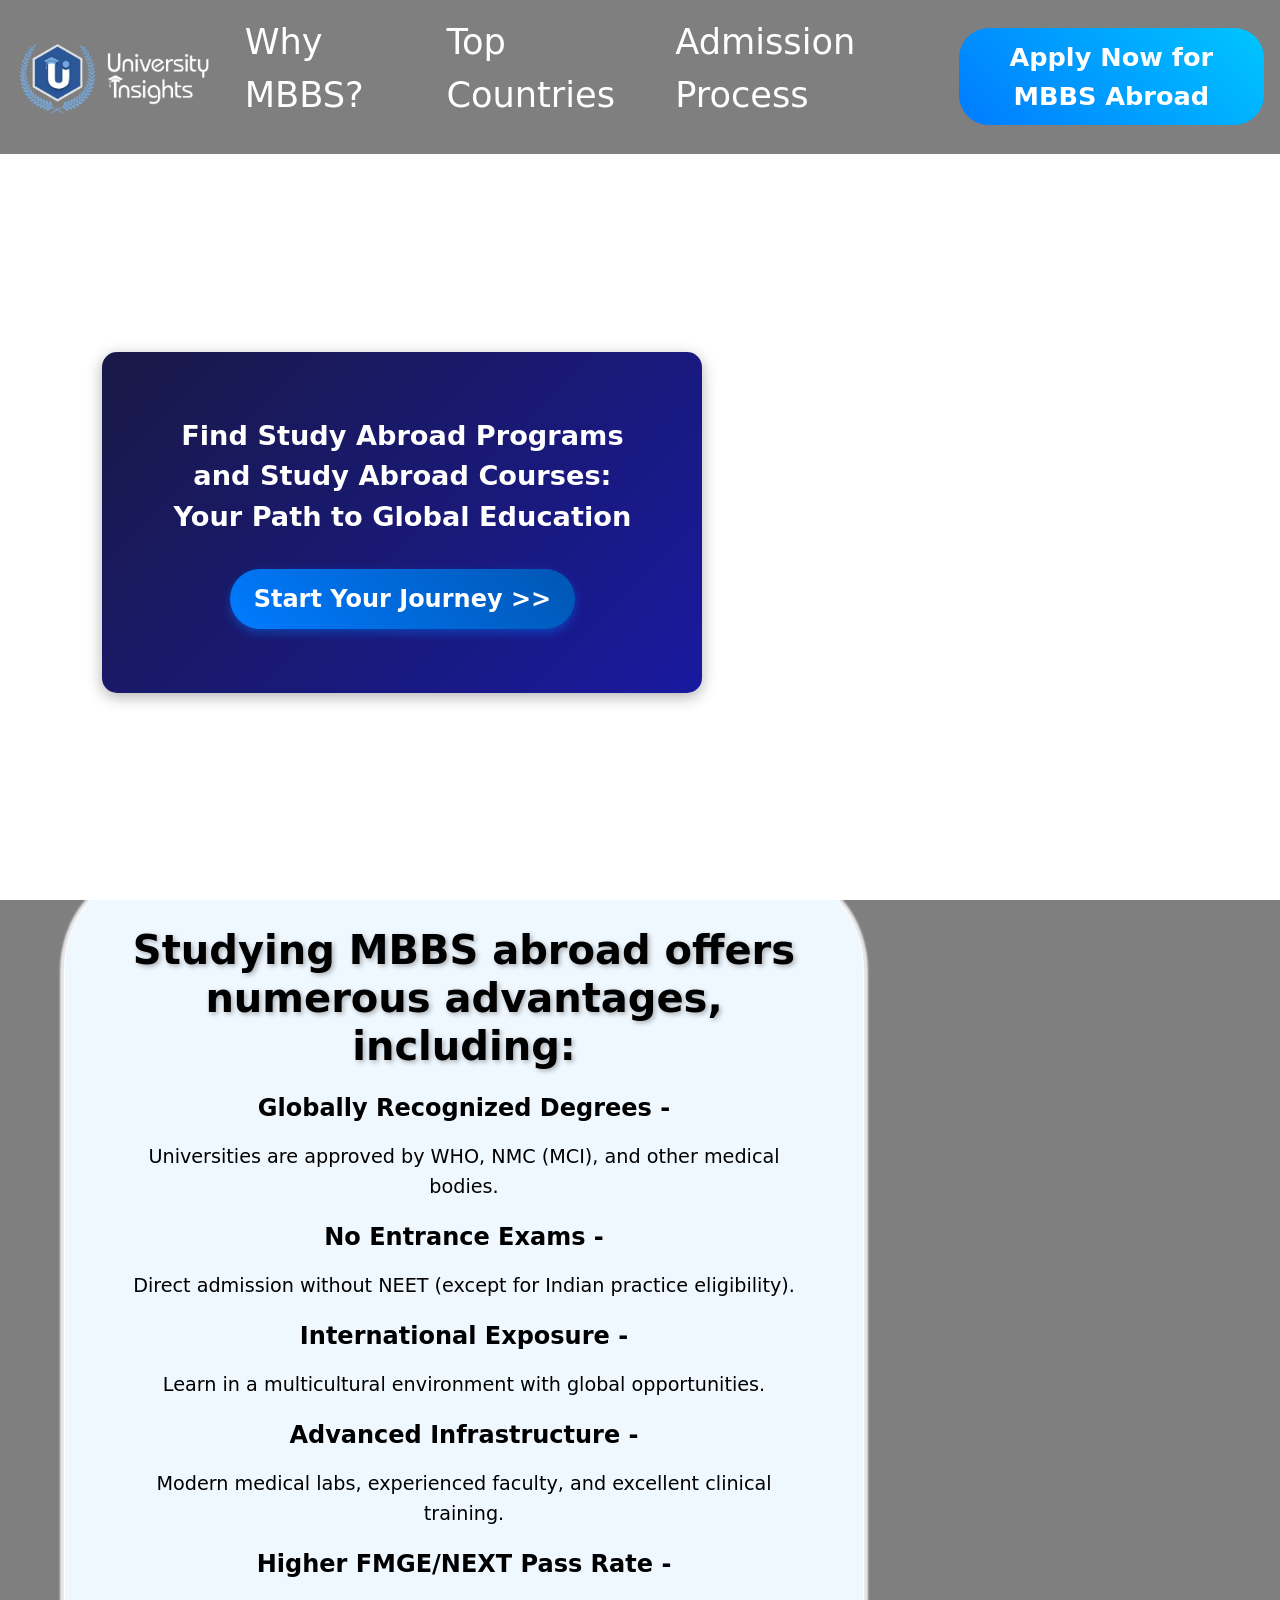
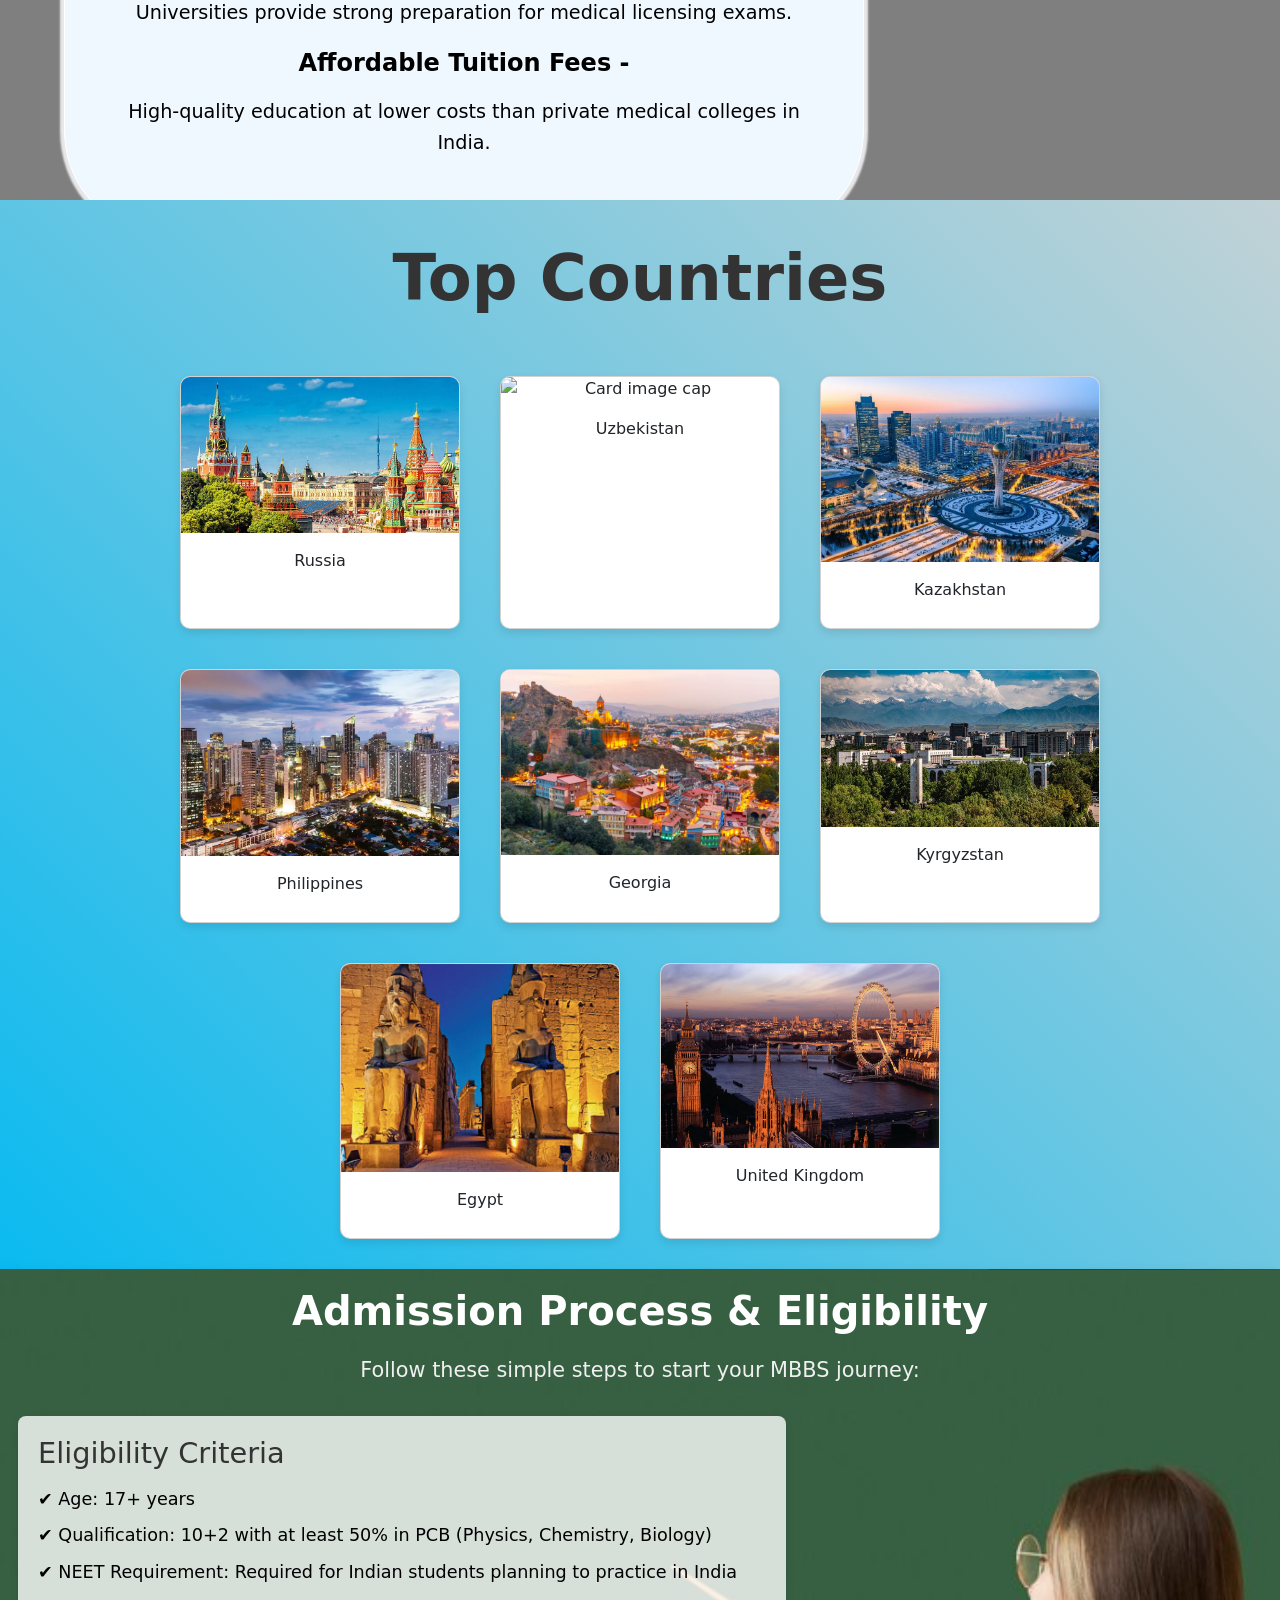
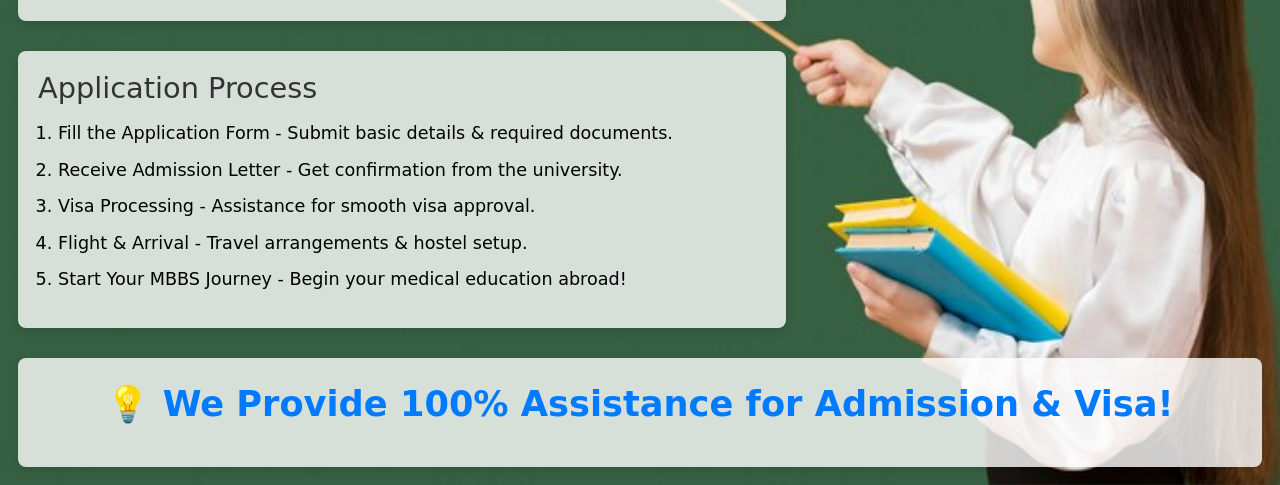
==== frontend/index.html @ bca9f24b "Initial commit with admission form" ====
<!DOCTYPE html>
<html lang="en">
<head>
    <meta charset="UTF-8">
    <meta name="viewport" content="width=device-width, initial-scale=1.0">
    <link href="https://cdn.jsdelivr.net/npm/bootstrap@5.3.3/dist/css/bootstrap.min.css" rel="stylesheet">
    <title>Study MBBS Abroad</title>
    <link rel="stylesheet" href="./css/index.css">
</head>
<body>
    <div class="my-container">
        <video autoplay muted loop class="bg-video">
            <source src="./assets/bg-video.mp4" type="video/mp4">
            Your browser does not support the video tag.
        </video>

        <nav>
            <div class="hero-section">
                <div class="logo">
                    <img src="./assets/logo.webp" alt="University Insights"/>
                </div>

                <!-- Hamburger Icon (Only on Mobile) -->
                <div class="menu-icon" onclick="toggleMenu()">
                    ☰
                </div>

           
                <div class="sidebar" id="sidebar">
                    <ul class="sidebar-items">
                        <li onclick="closeMenu()">✖</li> 
                        <li><a href="#why">Why MBBS?</a></li>
                        <li><a href="#top-countries">Top Countries</a></li>
                        <li><a href="#admission-process">Admission Process</a></li>
                        <li><button class="apply-btn" onclick="window.location.href='admission.html'">Apply Now for MBBS Abroad</button></li> 
                    </ul>
                </div>

                
                <ul class="list-items">
                    <li><a href="#why">Why MBBS?</a></li>
                    <li><a href="#top-countries">Top Countries</a></li>
                    <li><a href="#admission-process">Admission Process</a></li>
                </ul>

    
                <div class="cta-btn">
                    <button class="apply-btn" id="desktop-apply-btn" onclick="window.location.href='admission.html'">Apply Now for MBBS Abroad</button>
                </div>
            </div>
        </nav>
        <div class="welcome">
            <p>Find Study Abroad Programs and Study Abroad Courses: Your Path to Global Education</p>
            <button class="welcome-btn" onclick="window.location.href='admission.html'">Start Your Journey >></button>
        </div>
    </div>
    <div class="why" id="why">
        <video autoplay muted loop class="why-video">
            <source src="./assets/why3.mp4" type="video/mp4">
            Your browser does not support the video tag.
        </video>
        <div class="why-content">
        <h1>Studying MBBS abroad offers numerous advantages, including:</h1>

        <p class="heading">Globally Recognized Degrees -</p>
        <p class="content">Universities are approved by WHO, NMC (MCI), and other medical bodies.</p>
        <p class="heading">No Entrance Exams - </p>
        <p class="content">Direct admission without NEET (except for Indian practice eligibility).</p>
        <p class="heading">International Exposure - </p>
        <p class="content">Learn in a multicultural environment with global opportunities.</p>
        <p class="heading">Advanced Infrastructure - </p>
        <p class="content">Modern medical labs, experienced faculty, and excellent clinical training.</p>
        <p class="heading">Higher FMGE/NEXT Pass Rate -</p>
        <p class="content">Universities provide strong preparation for medical licensing exams.</p>
        <p class="heading">Affordable Tuition Fees -</p> 
        <p class="content">High-quality education at lower costs than private medical colleges in India.</p>
    </div>
    </div>
    <div class="countries" id="top-countries">
        <div class="top-countries-heading">Top Countries</div>
        <div class="countries-cards">
        <div class="card" style="width: 18rem;">
            <img class="card-img-top" src="./assets/russia.jpg" alt="Card image cap">
            <div class="card-body">
              <p class="card-text">Russia</p>
            </div>
          </div>

          <div class="card" style="width: 18rem;">
            <img class="card-img-top" src="./assets/Uzbekistan.jpg" alt="Card image cap">
            <div class="card-body">
              <p class="card-text">Uzbekistan</p>
            </div>
          </div>

          <div class="card" style="width: 18rem;">
            <img class="card-img-top" src="./assets/kazakhstan.jpeg"  alt="Card image cap">
            <div class="card-body">
              <p class="card-text">Kazakhstan</p>
            </div>
          </div>

          <div class="card" style="width: 18rem;">
            <img class="card-img-top" src="./assets/philippines.webp"  alt="Card image cap">
            <div class="card-body">
              <p class="card-text">Philippines</p>
            </div>
          </div>

          <div class="card" style="width: 18rem;">
            <img class="card-img-top" src="./assets/georgia.jpeg"  alt="Card image cap">
            <div class="card-body">
              <p class="card-text">Georgia</p>
            </div>
          </div>

          <div class="card" style="width: 18rem;">
            <img class="card-img-top" src="./assets/Kyrgyzstan.jpg"  alt="Card image cap">
            <div class="card-body">
              <p class="card-text">Kyrgyzstan</p>
            </div>
          </div>

          <div class="card" style="width: 18rem;">
            <img class="card-img-top" src="./assets/egypt.webp"  alt="Card image cap">
            <div class="card-body">
              <p class="card-text">Egypt</p>
            </div>
          </div>

          <div class="card" style="width: 18rem;">
            <img class="card-img-top" src="./assets/uk.webp"  alt="Card image cap">
            <div class="card-body">
              <p class="card-text">United Kingdom</p>
            </div>
        </div>
        </div>
    </div>
    <div class="admission-process" id="admission-process">
    <h2>Admission Process & Eligibility</h2>
    <p class="intro">Follow these simple steps to start your MBBS journey:</p>
    
    <div class="eligibility">
        <h3>Eligibility Criteria</h3>
        <ul>
            <li>✔ Age: 17+ years</li>
            <li>✔ Qualification: 10+2 with at least 50% in PCB (Physics, Chemistry, Biology)</li>
            <li>✔ NEET Requirement: Required for Indian students planning to practice in India</li>
        </ul>
    </div>

    <div class="application-process">
        <h3>Application Process</h3>
        <ol>
            <li>Fill the Application Form - Submit basic details & required documents.</li>
            <li>Receive Admission Letter - Get confirmation from the university.</li>
            <li>Visa Processing - Assistance for smooth visa approval.</li>
            <li>Flight & Arrival - Travel arrangements & hostel setup.</li>
            <li>Start Your MBBS Journey - Begin your medical education abroad!</li>
        </ol>
    </div>

    <div class="assistance">
        <p>💡 We Provide 100% Assistance for Admission & Visa!</p>
    </div>
</div>

    <script src="./js/script.js"></script>
</body>
</html>
---- frontend/css/index.css ----
/* General Reset */
* {
    margin: 0;
    padding: 0;
    box-sizing: border-box;
}

.my-container {
    position: relative;
    width: 100%;
    height: 100vh;
    overflow: hidden; 
}

/* Background Video */
.bg-video {
    position: absolute;
    top: 50%;
    left: 50%;
    transform: translate(-50%, -50%);
    width: 100%;
    height: 100%;
    object-fit: cover; 
    z-index: -1; 
}


/* Navigation Bar */
.hero-section {
    display: flex;
    justify-content: space-between;
    align-items: center;
    padding: 1rem;
    background-color: rgba(0, 0, 0, 0.5);
}

/* Logo */
.logo img {
    height: 80px;
    width: auto;
}

/* Desktop Menu */
.list-items {
    display: flex;
    gap: 20px;
    width: 120vh;
    justify-content: space-around;
}

.list-items li {
    list-style: none;
    color: white;
    cursor: pointer;
    font-size: 2.2rem; /* Default size */
}
.list-items a{
    color: white;
    text-decoration: none;
}
.list-items li:hover{
    text-decoration: underline;
}


.apply-btn {
    font-size: 1.6rem;
    font-weight: bold;
    padding: 10px 20px;
    background: linear-gradient(45deg, #007bff, #00c6ff); /* Blue Gradient */
    color: white;
    border: none;
    border-radius: 30px;
    cursor: pointer;
    transition: all 0.3s ease-in-out;
}


/* Welcome Section */
.welcome {
    background: linear-gradient(135deg, rgba(0, 0, 50, 0.9), rgba(0, 0, 150, 0.9));
    width: 80%;
    max-width: 600px;
    padding: 20px;
    border-radius: 15px;
    margin-top: 22vh;
    padding: 5%;
    margin-left: 8vw;
    display: flex;
    flex-direction: column;
    justify-content: center;
    align-items: center;
    text-align: center;
    font-size: 1.7rem;
    color: white;
    font-weight: bold;
    box-shadow: 0px 4px 15px rgba(0, 0, 0, 0.3);
    transition: transform 0.3s ease-in-out;
}



/* Button Styling */
.welcome-btn {
    margin-top: 15px;
    font-size: 1.5rem;
    font-weight: bold;
    padding: 12px 24px;
    background: linear-gradient(45deg, #007bff, #0056b3);
    color: white;
    border: none;
    border-radius: 30px;
    cursor: pointer;
    transition: all 0.3s ease-in-out;
    box-shadow: 0px 4px 10px rgba(0, 123, 255, 0.4);
}

/* Hover Effect */
.welcome-btn:hover {
    background: linear-gradient(45deg, #0056b3, #007bff);
    transform: scale(1.1);
}

/* Active (Click) Effect */
.welcome-btn:active {
    transform: scale(0.95);
    box-shadow: 0px 2px 5px rgba(0, 123, 255, 0.6);
}

/* Responsive Adjustments */
@media (max-width: 768px) {
    .welcome {
        font-size: 1.2rem;
        width: 90%;
    }
    .welcome-btn {
        font-size: 1rem;
        padding: 10px 20px;
    }
}


.apply-btn:hover{
    background: linear-gradient(45deg, #001aff, #006eff); 
}
/* Mobile Menu Icon */
.menu-icon {
    display: none;
    font-size: 2rem;
    cursor: pointer;
    color: white;
}

/* Sidebar (Mobile Menu) */
.sidebar {
    position: fixed;
    top: 0;
    right: -250px; /* Initially hidden */
    width: 250px;
    height: 100%;
    background-color: rgba(0, 0, 0, 0.9);
    transition: right 0.3s ease-in-out;
    padding-top: 50px;
    z-index: 1000;
}

/* Sidebar Items */
.sidebar-items {
    list-style: none;
    padding: 0;
    text-align: center;
}

.sidebar-items li {
    color: white;
    padding: 15px;
    font-size: 1.5rem;
    cursor: pointer;
    transition: 0.3s;
}

.sidebar-items a{
    color: white;
    text-decoration: none;
}

.sidebar-items li:hover {
    background: rgba(255, 255, 255, 0.2);
}

/* Close Button */
.sidebar-items li:first-child {
    font-size: 2rem;
}

/* Sidebar Apply Button */
.sidebar-items li .apply-btn {
    display: block;
    width: 90%;
    margin: 10px auto;
}

/* 🔹 Tablet View (481px - 1024px) */
@media (max-width: 1024px) {
    .list-items li {
        font-size: 1rem; /* Smaller font size for tablets */
    }
    .apply-btn{
        font-size: 1rem;
    }
}

/* 🔹 Mobile View (<= 768px) */
@media (max-width: 768px) {
    .list-items {
        display: none; /* Hide desktop menu */
    }
    .menu-icon {
        display: block; /* Show menu icon */
    }
    #desktop-apply-btn {
        display: none; /* Hide Apply Button on Navbar */
    }
}

/* Why Section */
.why {
    position: relative;
    width: 100%;
    height: 100vh; /* Full viewport height */
    display: flex;
    align-items: center;
    padding-left: 5vw;
    text-align: center;
    color: white;
    overflow: hidden;
}

/* Background Video */
.why-video {
    position: absolute;
    top: 50%;
    left: 50%;
    width: 100%;
    height: 100%;
    object-fit: cover; /* Ensures the video covers the entire section */
    transform: translate(-50%, -50%);
    z-index: -1;
}

/* Dark Overlay for Readability */
.why::before {
    content: "";
    position: absolute;
    top: 0;
    left: 0;
    width: 100%;
    height: 100%;
    background: rgba(0, 0, 0, 0.5); /* Adjust opacity for better contrast */
    z-index: 0;
}

/* Content Wrapper */
.why-content {
    position: relative;
    background-color: aliceblue;
    border: 1px solid white;
    color: black;
    border-radius: 10%;
    box-shadow: 0px 1px 2px 4px rgb(232, 232, 235);
    z-index: 1;
    max-width: 800px;
    padding: 50px;
}

/* Main Heading */
.why h1 {
    font-size: 2.5rem;
    font-weight: bold;
    margin-bottom: 20px;
    text-shadow: 2px 2px 5px rgba(0, 0, 0, 0.3);
}

/* Subheadings */
.why .heading {
    font-size: 1.5rem;
    font-weight: bold;
    margin-top: 15px;
}

/* Paragraphs */
.why .content {
    font-size: 1.2rem;
    line-height: 1.6;
}

/* Responsive Design */
@media (max-width: 768px) {
    .why {
        height: auto;
        padding: 80px 15px;
    }

    .why h1 {
        font-size: 2rem;
    }

    .why .heading {
        font-size: 1.3rem;
    }

    .why .content {
        font-size: 1rem;
    }
}

/* Container */
.countries {
    
    min-height: auto; /* Allow dynamic height */
    padding: 30px 5px; /* Reduced padding for better spacing */
    background: linear-gradient(45deg, #0bbaf0, #c1d2d6);
    display: flex;
    flex-direction: column;
    align-items: center;
}


/* Heading */
.top-countries-heading {
    text-align: center;
    font-size: 4rem;
    font-weight: bold;
    margin-bottom: 50px;
    color: #333;
}

/* Cards Grid */
.countries-cards {
    display: flex;
    flex-wrap: wrap;
    justify-content: center; /* Ensure cards stay centered */
    gap: 40px; /* Reduce gap to fit better */
    max-width: 95vw; /* Prevents extra-wide layouts */
}

/* Card */
.card {
    width: calc(25% - 15px); /* 4 cards per row */
    max-width: 280px; /* Ensure it doesn't get too large */
    border-radius: 10px;
    overflow: hidden;
    background: white;
    box-shadow: 0 4px 8px rgba(0, 0, 0, 0.1);
    transition: transform 0.3s ease-in-out;
    text-align: center;
    padding-bottom: 10px;
}

/* Responsive Fixes */
@media (max-width: 1024px) {
    .card {
        width: calc(33.33% - 10px); /* 3 cards per row */
        max-width: 250px; /* Reduce max size */
    }
}

@media (max-width: 768px) {
    .card {
        width: calc(50% - 10px); /* 2 cards per row */
        max-width: 220px;
    }
}

@media (max-width: 480px) {
    .card {
        width: 90%; /* Full width on very small screens */
        max-width: 180px;
    }
}

/* Admission Process Section */
.admission-process {
    background-image: url('../assets/admission.jpg'); /* Replace with your image URL */
    background-size: cover;
    background-position: center;
    color: #fff; /* Adjust text color for better contrast */
    padding: 2vh;
    height: auto;
    box-shadow: 0 4px 12px rgba(0, 0, 0, 0.1);
}

/* Heading */
.admission-process h2 {
    text-align: center;
    font-size: 2.5rem;
    font-weight: bold;
    color: #fff; /* White text for better visibility */
    margin-bottom: 20px;
}

/* Subheading */
.admission-process .intro {
    text-align: center;
    font-size: 1.3rem;
    color: #f0f0f0; /* Slightly off-white for better contrast */
    margin-bottom: 30px;
}

/* Eligibility Criteria */
.eligibility {
    background-color: rgba(255, 255, 255, 0.8); /* Semi-transparent background for readability */
    padding: 20px;
    border-radius: 8px;
    margin-bottom: 30px;
    box-shadow: 0 4px 8px rgba(0, 0, 0, 0.1);
    width: 60vw;
}

.eligibility h3 {
    font-size: 1.8rem;
    color: #333;
    margin-bottom: 15px;
}

.eligibility ul {
    list-style: none;
    padding-left: 0;
    font-size: 1.1rem;
    color: black;
}

.eligibility ul li {
    margin: 10px 0;
}

/* Application Process */
.application-process {
    background-color: rgba(255, 255, 255, 0.8); /* Semi-transparent background for readability */
    padding: 20px;
    border-radius: 8px;
    margin-bottom: 30px;
    width: 60vw;
    box-shadow: 0 4px 8px rgba(0, 0, 0, 0.1);
}

.application-process h3 {
    font-size: 1.8rem;
    color: #333;
    margin-bottom: 15px;
}

.application-process ol {
    font-size: 1.1rem;
    color:black;
    padding-left: 20px;
}

.application-process ol li {
    margin: 10px 0;
}

/* Assistance Message */
.assistance {
    background-color: rgba(255, 255, 255, 0.8); /* Semi-transparent background for readability */
    padding: 20px;
    border-radius: 8px;
    box-shadow: 0 4px 8px rgba(0, 0, 0, 0.1);
    font-size: 2.2rem;
    font-weight: bold;
    color: #007bff;
    text-align: center;
}

/* Responsive Design for Admission Process */
@media (max-width: 768px) {
    .admission-process {
        padding: 30px;
    }
    .eligibility ul,
    .application-process ol {
        font-size: 1rem;
    }
}
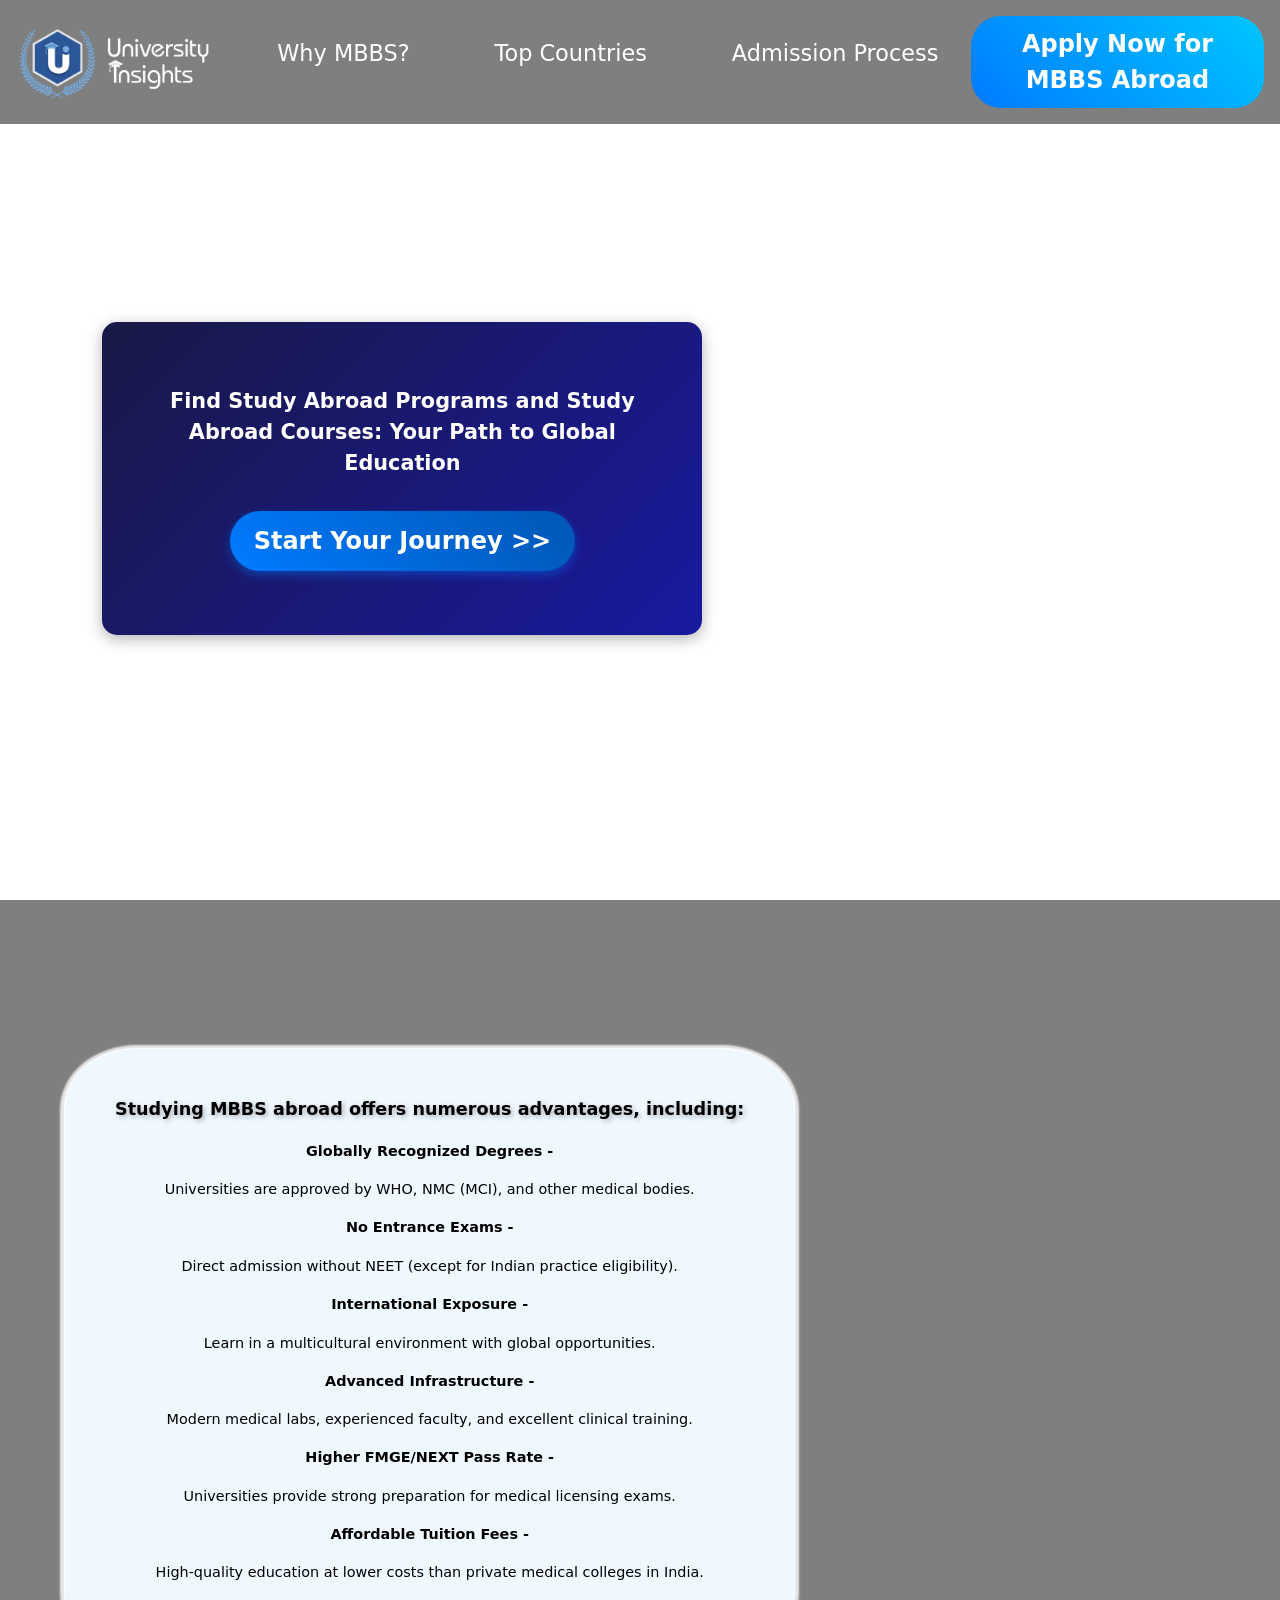
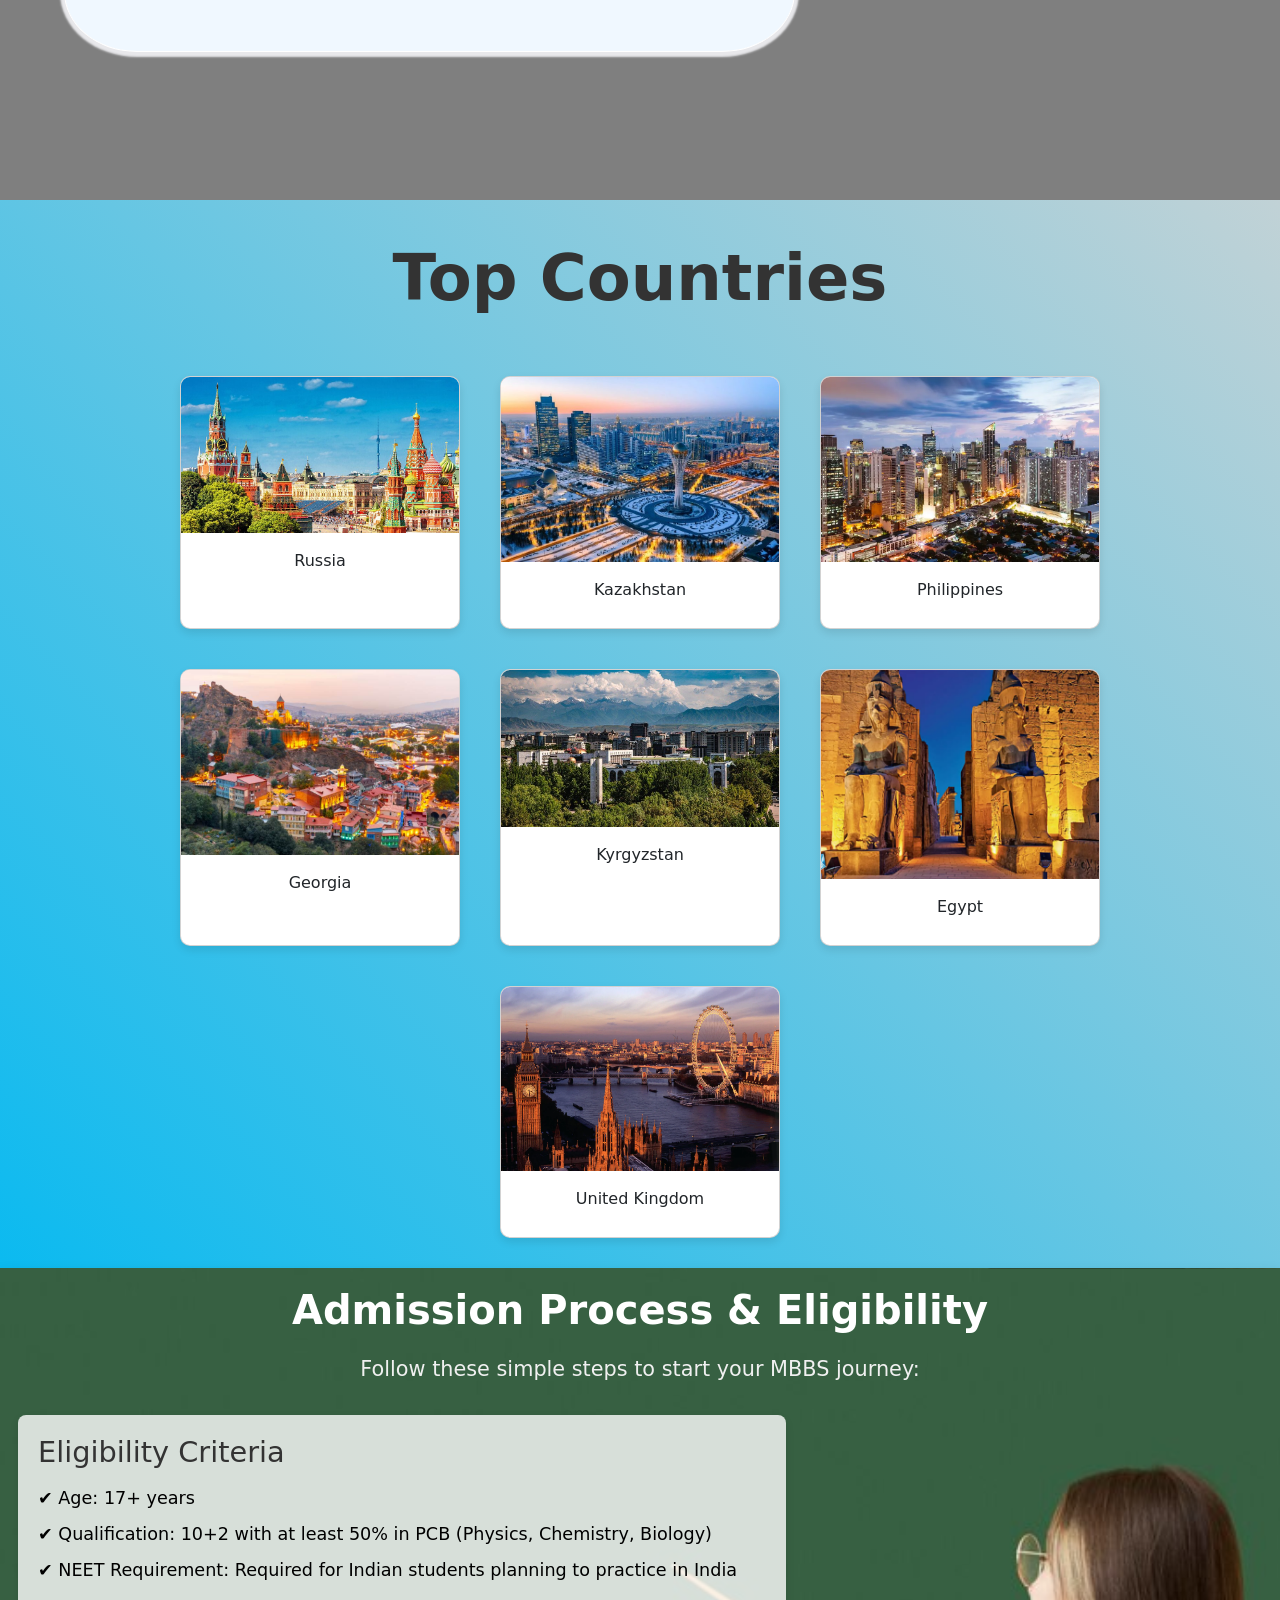
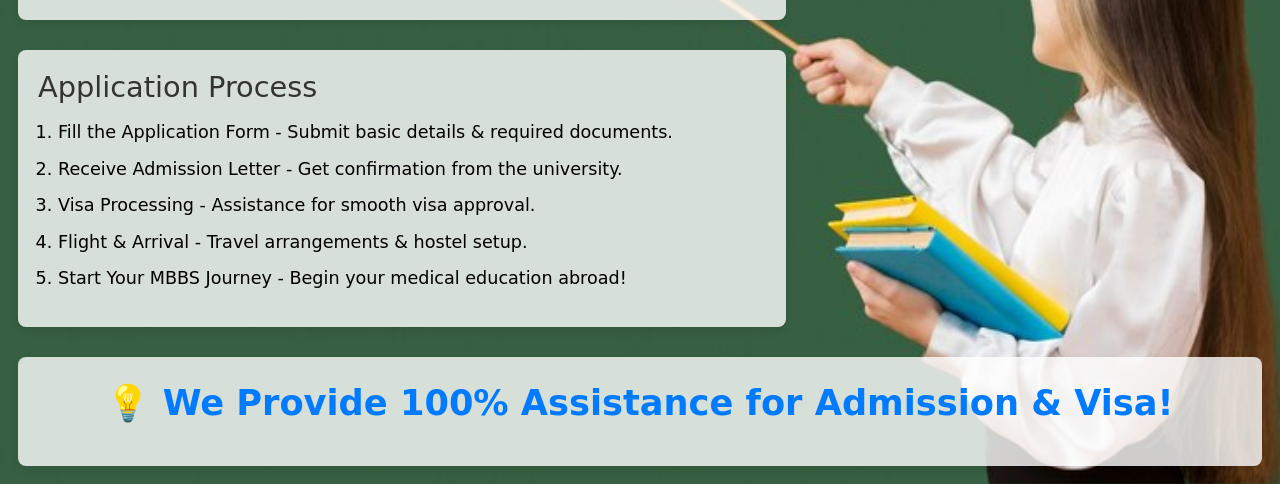
==== commit ca938a99: "css updated" ====
--- a/frontend/index.html
+++ b/frontend/index.html
@@ -86,12 +86,7 @@
             </div>
           </div>
 
-          <div class="card" style="width: 18rem;">
-            <img class="card-img-top" src="./assets/Uzbekistan.jpg" alt="Card image cap">
-            <div class="card-body">
-              <p class="card-text">Uzbekistan</p>
-            </div>
-          </div>
+          
 
           <div class="card" style="width: 18rem;">
             <img class="card-img-top" src="./assets/kazakhstan.jpeg"  alt="Card image cap">
--- a/frontend/css/index.css
+++ b/frontend/css/index.css
@@ -1,4 +1,4 @@
-/* General Reset */
+
 * {
     margin: 0;
     padding: 0;
@@ -12,7 +12,7 @@
     overflow: hidden; 
 }
 
-/* Background Video */
+
 .bg-video {
     position: absolute;
     top: 50%;
@@ -25,7 +25,7 @@
 }
 
 
-/* Navigation Bar */
+
 .hero-section {
     display: flex;
     justify-content: space-between;
@@ -34,13 +34,13 @@
     background-color: rgba(0, 0, 0, 0.5);
 }
 
-/* Logo */
+
 .logo img {
     height: 80px;
     width: auto;
 }
 
-/* Desktop Menu */
+
 .list-items {
     display: flex;
     gap: 20px;
@@ -52,7 +52,7 @@
     list-style: none;
     color: white;
     cursor: pointer;
-    font-size: 2.2rem; /* Default size */
+    font-size: 1.4rem; 
 }
 .list-items a{
     color: white;
@@ -64,10 +64,10 @@
 
 
 .apply-btn {
-    font-size: 1.6rem;
+    font-size: 1.5rem;
     font-weight: bold;
     padding: 10px 20px;
-    background: linear-gradient(45deg, #007bff, #00c6ff); /* Blue Gradient */
+    background: linear-gradient(45deg, #007bff, #00c6ff); 
     color: white;
     border: none;
     border-radius: 30px;
@@ -76,7 +76,7 @@
 }
 
 
-/* Welcome Section */
+
 .welcome {
     background: linear-gradient(135deg, rgba(0, 0, 50, 0.9), rgba(0, 0, 150, 0.9));
     width: 80%;
@@ -91,7 +91,7 @@
     justify-content: center;
     align-items: center;
     text-align: center;
-    font-size: 1.7rem;
+    font-size: 1.3rem;
     color: white;
     font-weight: bold;
     box-shadow: 0px 4px 15px rgba(0, 0, 0, 0.3);
@@ -100,7 +100,6 @@
 
 
 
-/* Button Styling */
 .welcome-btn {
     margin-top: 15px;
     font-size: 1.5rem;
@@ -115,19 +114,19 @@
     box-shadow: 0px 4px 10px rgba(0, 123, 255, 0.4);
 }
 
-/* Hover Effect */
+
 .welcome-btn:hover {
     background: linear-gradient(45deg, #0056b3, #007bff);
     transform: scale(1.1);
 }
 
-/* Active (Click) Effect */
+
 .welcome-btn:active {
     transform: scale(0.95);
     box-shadow: 0px 2px 5px rgba(0, 123, 255, 0.6);
 }
 
-/* Responsive Adjustments */
+
 @media (max-width: 768px) {
     .welcome {
         font-size: 1.2rem;
@@ -143,7 +142,7 @@
 .apply-btn:hover{
     background: linear-gradient(45deg, #001aff, #006eff); 
 }
-/* Mobile Menu Icon */
+
 .menu-icon {
     display: none;
     font-size: 2rem;
@@ -151,11 +150,11 @@
     color: white;
 }
 
-/* Sidebar (Mobile Menu) */
+
 .sidebar {
     position: fixed;
     top: 0;
-    right: -250px; /* Initially hidden */
+    right: -250px; 
     width: 250px;
     height: 100%;
     background-color: rgba(0, 0, 0, 0.9);
@@ -164,7 +163,7 @@
     z-index: 1000;
 }
 
-/* Sidebar Items */
+
 .sidebar-items {
     list-style: none;
     padding: 0;
@@ -188,46 +187,46 @@
     background: rgba(255, 255, 255, 0.2);
 }
 
-/* Close Button */
+
 .sidebar-items li:first-child {
     font-size: 2rem;
 }
 
-/* Sidebar Apply Button */
+
 .sidebar-items li .apply-btn {
     display: block;
     width: 90%;
     margin: 10px auto;
 }
 
-/* 🔹 Tablet View (481px - 1024px) */
+
 @media (max-width: 1024px) {
     .list-items li {
-        font-size: 1rem; /* Smaller font size for tablets */
+        font-size: 1rem;
     }
     .apply-btn{
         font-size: 1rem;
     }
 }
 
-/* 🔹 Mobile View (<= 768px) */
+
 @media (max-width: 768px) {
     .list-items {
-        display: none; /* Hide desktop menu */
+        display: none; 
     }
     .menu-icon {
-        display: block; /* Show menu icon */
+        display: block; 
     }
     #desktop-apply-btn {
-        display: none; /* Hide Apply Button on Navbar */
-    }
-}
-
-/* Why Section */
+        display: none; 
+    }
+}
+
+
 .why {
     position: relative;
     width: 100%;
-    height: 100vh; /* Full viewport height */
+    height: 100vh; 
     display: flex;
     align-items: center;
     padding-left: 5vw;
@@ -236,19 +235,19 @@
     overflow: hidden;
 }
 
-/* Background Video */
+
 .why-video {
     position: absolute;
     top: 50%;
     left: 50%;
     width: 100%;
     height: 100%;
-    object-fit: cover; /* Ensures the video covers the entire section */
+    object-fit: cover; 
     transform: translate(-50%, -50%);
     z-index: -1;
 }
 
-/* Dark Overlay for Readability */
+
 .why::before {
     content: "";
     position: absolute;
@@ -256,11 +255,11 @@
     left: 0;
     width: 100%;
     height: 100%;
-    background: rgba(0, 0, 0, 0.5); /* Adjust opacity for better contrast */
+    background: rgba(0, 0, 0, 0.5); 
     z-index: 0;
 }
 
-/* Content Wrapper */
+
 .why-content {
     position: relative;
     background-color: aliceblue;
@@ -273,28 +272,28 @@
     padding: 50px;
 }
 
-/* Main Heading */
+
 .why h1 {
-    font-size: 2.5rem;
+    font-size: 1.1rem;
     font-weight: bold;
     margin-bottom: 20px;
     text-shadow: 2px 2px 5px rgba(0, 0, 0, 0.3);
 }
 
-/* Subheadings */
+
 .why .heading {
-    font-size: 1.5rem;
+    font-size: 0.9rem;
     font-weight: bold;
     margin-top: 15px;
 }
 
-/* Paragraphs */
+
 .why .content {
-    font-size: 1.2rem;
+    font-size: 0.9rem;
     line-height: 1.6;
 }
 
-/* Responsive Design */
+
 @media (max-width: 768px) {
     .why {
         height: auto;
@@ -314,11 +313,11 @@
     }
 }
 
-/* Container */
+
 .countries {
     
-    min-height: auto; /* Allow dynamic height */
-    padding: 30px 5px; /* Reduced padding for better spacing */
+    min-height: auto; 
+    padding: 30px 5px; 
     background: linear-gradient(45deg, #0bbaf0, #c1d2d6);
     display: flex;
     flex-direction: column;
@@ -326,7 +325,7 @@
 }
 
 
-/* Heading */
+
 .top-countries-heading {
     text-align: center;
     font-size: 4rem;
@@ -335,19 +334,19 @@
     color: #333;
 }
 
-/* Cards Grid */
+
 .countries-cards {
     display: flex;
     flex-wrap: wrap;
-    justify-content: center; /* Ensure cards stay centered */
-    gap: 40px; /* Reduce gap to fit better */
-    max-width: 95vw; /* Prevents extra-wide layouts */
-}
-
-/* Card */
+    justify-content: center; 
+    gap: 40px; 
+    max-width: 95vw; 
+}
+
+
 .card {
-    width: calc(25% - 15px); /* 4 cards per row */
-    max-width: 280px; /* Ensure it doesn't get too large */
+    width: calc(25% - 15px);
+    max-width: 280px;
     border-radius: 10px;
     overflow: hidden;
     background: white;
@@ -357,59 +356,59 @@
     padding-bottom: 10px;
 }
 
-/* Responsive Fixes */
+
 @media (max-width: 1024px) {
     .card {
-        width: calc(33.33% - 10px); /* 3 cards per row */
-        max-width: 250px; /* Reduce max size */
+        width: calc(33.33% - 10px); 
+        max-width: 250px; 
     }
 }
 
 @media (max-width: 768px) {
     .card {
-        width: calc(50% - 10px); /* 2 cards per row */
+        width: calc(50% - 10px); 
         max-width: 220px;
     }
 }
 
 @media (max-width: 480px) {
     .card {
-        width: 90%; /* Full width on very small screens */
+        width: 90%; 
         max-width: 180px;
     }
 }
 
-/* Admission Process Section */
+
 .admission-process {
-    background-image: url('../assets/admission.jpg'); /* Replace with your image URL */
+    background-image: url('../assets/admission.jpg'); 
     background-size: cover;
     background-position: center;
-    color: #fff; /* Adjust text color for better contrast */
+    color: #fff; 
     padding: 2vh;
     height: auto;
     box-shadow: 0 4px 12px rgba(0, 0, 0, 0.1);
 }
 
-/* Heading */
+
 .admission-process h2 {
     text-align: center;
     font-size: 2.5rem;
     font-weight: bold;
-    color: #fff; /* White text for better visibility */
+    color: #fff; 
     margin-bottom: 20px;
 }
 
-/* Subheading */
+
 .admission-process .intro {
     text-align: center;
     font-size: 1.3rem;
-    color: #f0f0f0; /* Slightly off-white for better contrast */
+    color: #f0f0f0; 
     margin-bottom: 30px;
 }
 
-/* Eligibility Criteria */
+
 .eligibility {
-    background-color: rgba(255, 255, 255, 0.8); /* Semi-transparent background for readability */
+    background-color: rgba(255, 255, 255, 0.8); 
     padding: 20px;
     border-radius: 8px;
     margin-bottom: 30px;
@@ -434,9 +433,9 @@
     margin: 10px 0;
 }
 
-/* Application Process */
+
 .application-process {
-    background-color: rgba(255, 255, 255, 0.8); /* Semi-transparent background for readability */
+    background-color: rgba(255, 255, 255, 0.8); 
     padding: 20px;
     border-radius: 8px;
     margin-bottom: 30px;
@@ -460,9 +459,9 @@
     margin: 10px 0;
 }
 
-/* Assistance Message */
+
 .assistance {
-    background-color: rgba(255, 255, 255, 0.8); /* Semi-transparent background for readability */
+    background-color: rgba(255, 255, 255, 0.8); 
     padding: 20px;
     border-radius: 8px;
     box-shadow: 0 4px 8px rgba(0, 0, 0, 0.1);
@@ -472,7 +471,7 @@
     text-align: center;
 }
 
-/* Responsive Design for Admission Process */
+
 @media (max-width: 768px) {
     .admission-process {
         padding: 30px;
